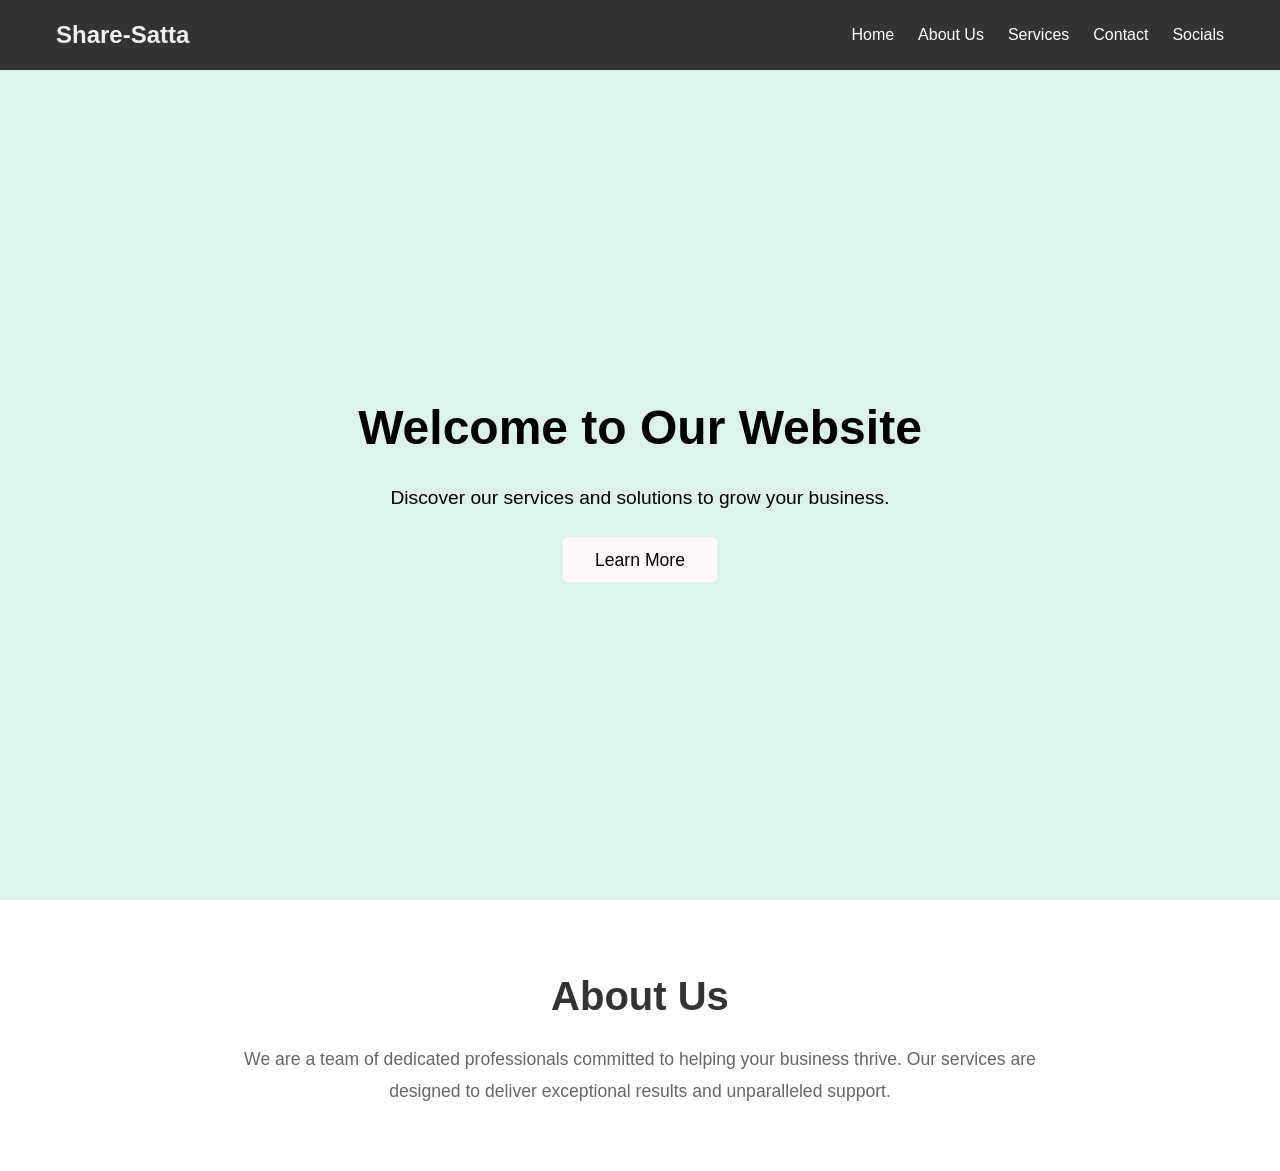
==== index.html @ 15a25336 "first commit" ====
<!DOCTYPE html>
<html lang="en">
<head>
    <meta charset="UTF-8">
    <meta name="viewport" content="width=device-width, initial-scale=1.0">
    <title>Landing Page</title>
    <link rel="stylesheet" href="styles.css">
    
</head>
<body>
    <!-- Task Bar / Navigation Bar -->
    <nav class="navbar">
        <div class="container">
            <h1 class="logo">Share-Satta</h1>
            <ul class="menu">
                <li><a href="#hero"  onclick="next()">Home</a></li>
                <li><a href="#about">About Us</a></li>
                <li><a href="#services" onclick="service()">Services</a></li>
                <li><a href="#contact">Contact</a></li>
                <li><a href="#socials">Socials</a></li>
            </ul>
        </div>
    </nav>

    <!-- Hero Section -->
    <header id="hero" class="hero">
        <div class="hero-content">
            <h1>Welcome to Our Website</h1>
            <p> Discover our services and solutions to grow your business.</p>
            <a href="#about" class="cta-button">Learn More</a>
        </div>
    </header>
 <script>
    function next() {
    window.location.href = "nextpage.html";
    }
    function service() {
        window.location.href = "service.html";    
    }


    
 </script>    
    <!-- About Us Section -->
    <section id="about" class="about">
        <div class="container">
            <h2>About Us</h2>
            <p>We are a team of dedicated professionals committed to helping your business thrive. Our services are designed to deliver exceptional results and unparalleled support.</p>
        </div>
    </section>
</body>
</html>
---- styles.css ----
/* Resetting basic styles */
* {
    margin: 0;
    padding: 0;
    box-sizing: border-box;
}

body {
    font-family: Arial, sans-serif;
    color: #000000;
    background: #a3ddcb5e;
    line-height: 1.6;
}
@media(max-width:48rem) {
    body {
        font-family: Arial, sans-serif;
        color: #000000;
        background: #a3ddcb5e;
        line-height: 1.6;
    }
}

/* Navbar / Task Bar */
.navbar {
    width: 100%;
    background: #333;
    color: #000000;
    padding: 1rem 0;
    position: fixed;
    top: 0;
    z-index: 1000;
}

.navbar .container {
    display: flex;
    justify-content: space-between;
    align-items: center;
    max-width: 1200px;
    margin: 0 auto;
    padding: 0 1rem;
}

.logo {
    font-size: 1.5rem;
    color: #f3f3f8fa;
}

.menu {
    list-style: none;
    display: flex;
}

.menu li {
    margin-left: 1.5rem;
}

.menu a {
    color: #ffffff;
    text-decoration: none;
    font-size: 1rem;
    transition: color 0.3s ease;
}

.menu a:hover {
    color: #ff6b6b;
}

/* Hero Section */
.hero {
    width: 100%;
    height: 100vh;
    background-image: url('https://source.unsplash.com/1600x900/?business,office');
    background-size: cover;
    background-position: center;
    display: flex;
    align-items: center;
    justify-content: center;
    text-align: center;
    padding-top: 4rem; /* Offset for fixed navbar */
    color: #000000;
}

.hero-content {
    max-width: 600px;
}

.hero h1 {
    font-size: 3rem;
    margin-bottom: 1rem;
}

.hero p {
    font-size: 1.2rem;
    margin-bottom: 2rem;
}

.cta-button {
    padding: 0.8rem 2rem;
    background-color: #fff8f8;
    color: #000000;
    font-size: 1.1rem;
    border: none;
    border-radius: 5px;
    text-decoration: none;
    transition: background-color 0.3s ease;
    pointer-events: stroke;
}

.cta-button:hover {
    background-color: #e05555;
}

/* About Us Section */
.about {
    padding: 4rem 1rem;
    background: #fff;
    text-align: center;
}

.about .container {
    max-width: 800px;
    margin: 0 auto;
}

.about h2 {
    font-size: 2.5rem;
    color: #333;
    margin-bottom: 1rem;
}

.about p {
    font-size: 1.1rem;
    color: #666;
    line-height: 1.8;
}

.next {
    font-size: medium;
    text-align: start;
    margin: 10px;
    padding: 10px;
    font-family: serif;
    
}

#para {
    padding:30px;
    margin:2px;
   
}

@media (max-width : 600px) {
    #para {
        padding:30px;
        margin:2px;
       
    }

}



.button {
    padding: 0.8rem 2rem;
    background-color: #fff8f8;
    color: #000000;
    font-size: 1.1rem;
    border: none;
    border-radius: 5px;
    text-decoration: none;
    transition: background-color 0.3s ease;
    pointer-events: stroke;
    margin: 20px;
    padding: 20px;
    
}

.button:hover {
    background-color: #e05555;
}

.more {
    font-size: medium;
    text-align: start;
    margin: 10px;
    padding: 10px;
    font-family: serif;
}


.service {
    font-size: 25px;
    font-family: sans-serif;
    text-align: start;
    margin: 10px;
    padding: 20px;
    font-family: serif;
    
}


.button1 { 
    background-color: #fff8f8;
    color: #000000;
    font: size 10px;
    transition: background-color 0.3s ease;
    pointer-events: stroke;
    margin: 20px;
    padding: 20px;

} 

.button1:hover {
    background-color: #e05555;
}
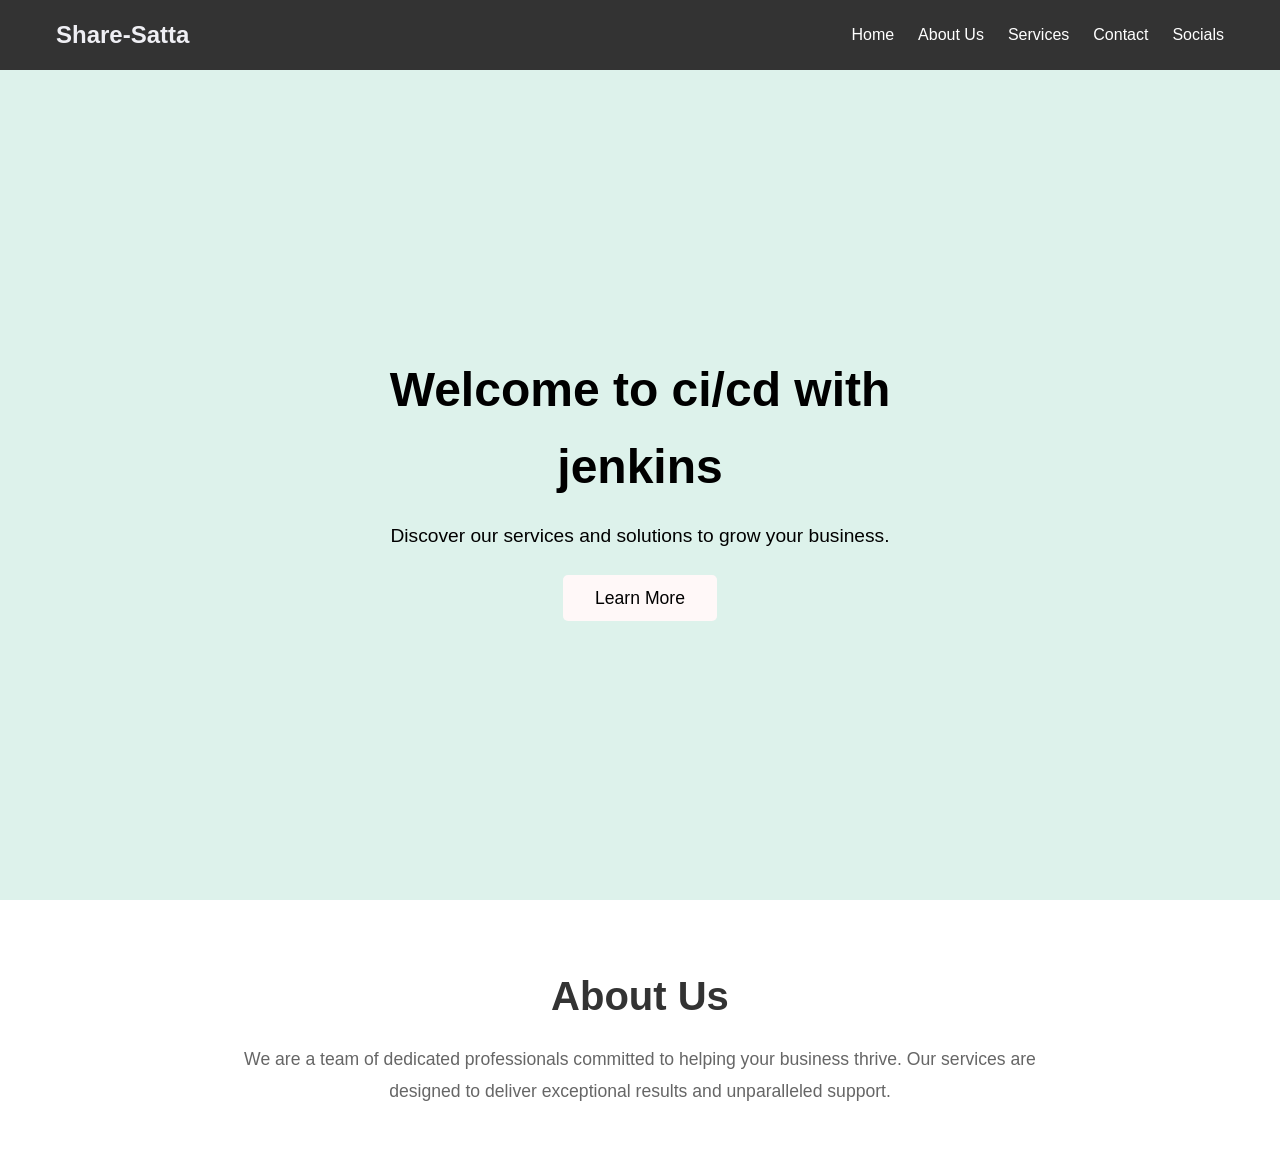
==== commit 3ffc8a1f: "Update index.html" ====
--- a/index.html
+++ b/index.html
@@ -25,7 +25,7 @@
     <!-- Hero Section -->
     <header id="hero" class="hero">
         <div class="hero-content">
-            <h1>Welcome to Our Website</h1>
+            <h1>Welcome to ci/cd  with jenkins</h1>
             <p> Discover our services and solutions to grow your business.</p>
             <a href="#about" class="cta-button">Learn More</a>
         </div>
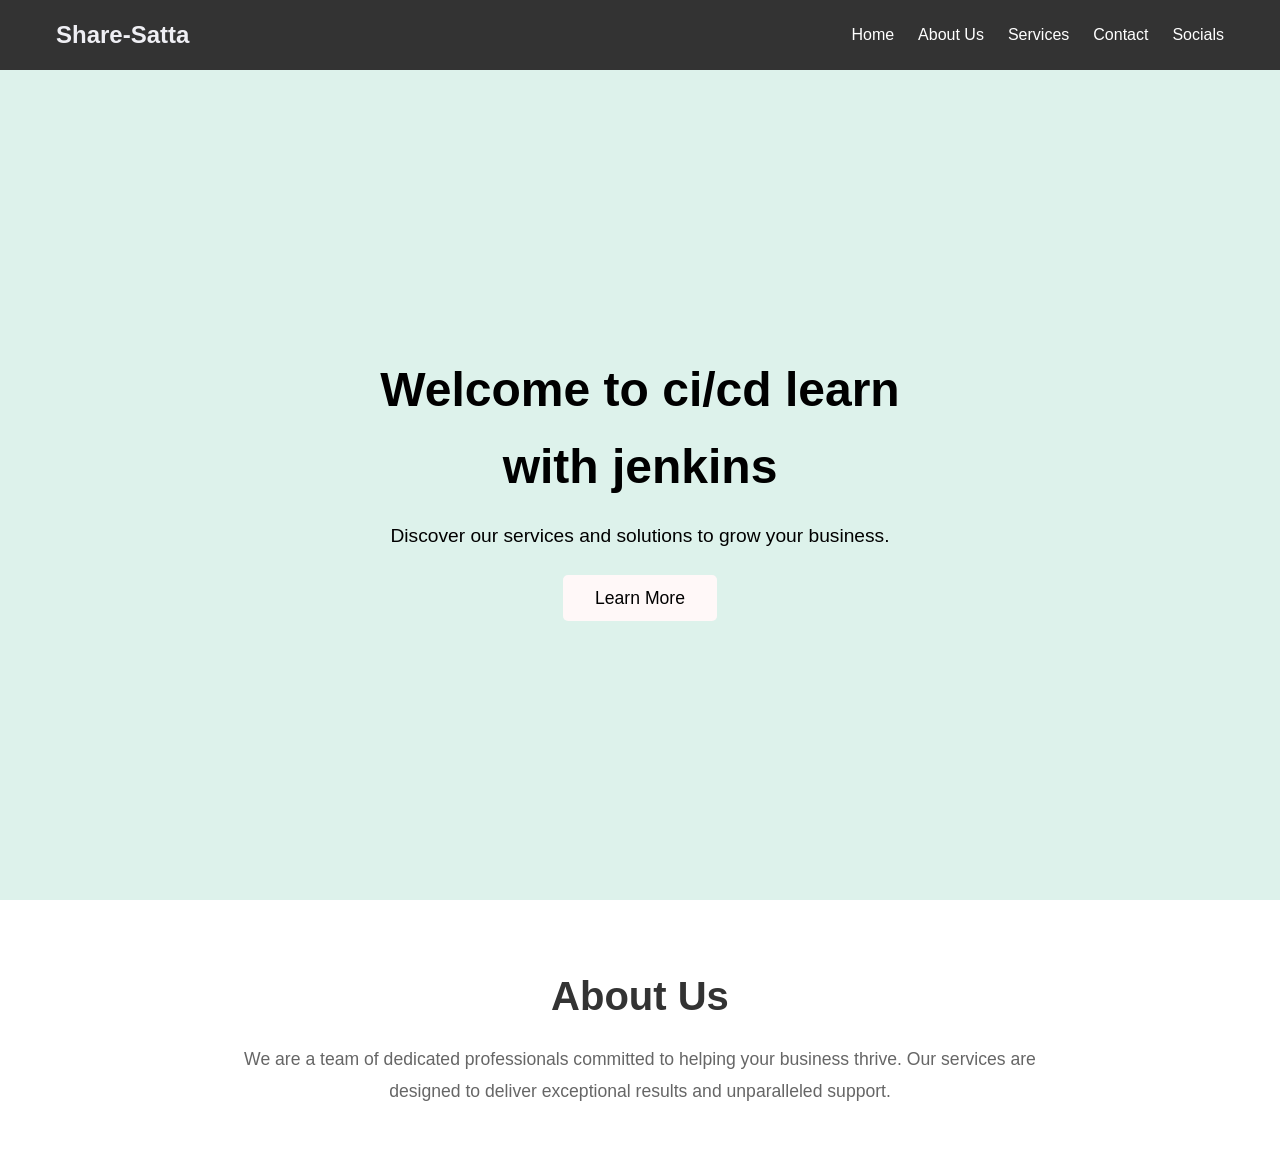
==== commit 5f816285: "Update index.html" ====
--- a/index.html
+++ b/index.html
@@ -25,7 +25,7 @@
     <!-- Hero Section -->
     <header id="hero" class="hero">
         <div class="hero-content">
-            <h1>Welcome to ci/cd  with jenkins</h1>
+            <h1>Welcome to ci/cd learn with jenkins</h1>
             <p> Discover our services and solutions to grow your business.</p>
             <a href="#about" class="cta-button">Learn More</a>
         </div>
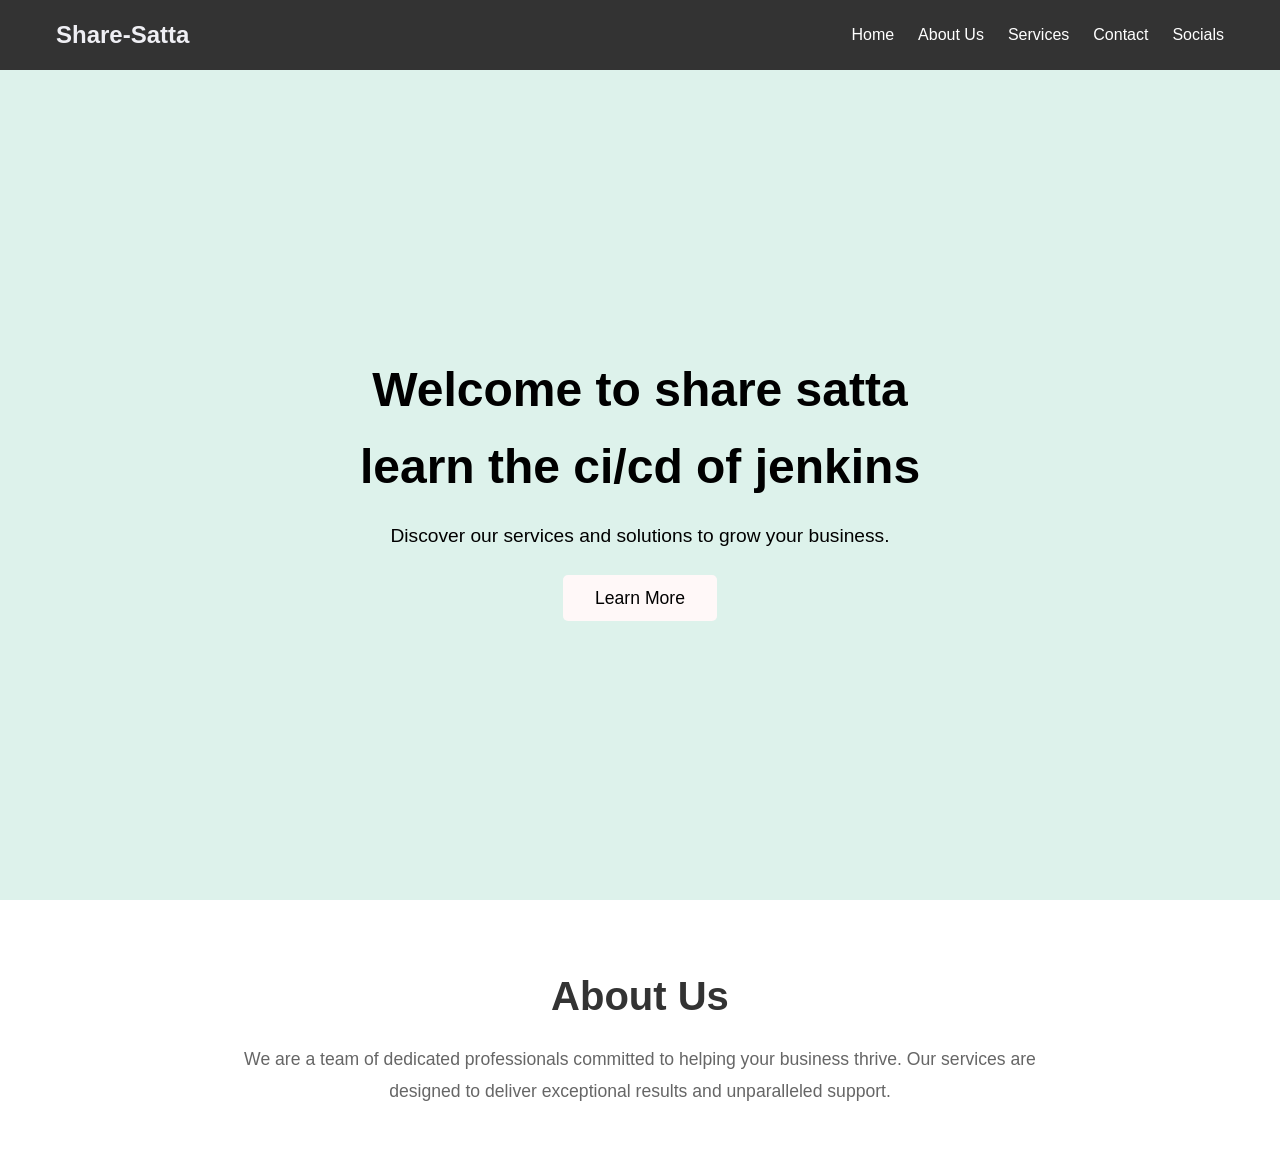
==== commit 3747a56f: "Update index.html" ====
--- a/index.html
+++ b/index.html
@@ -25,7 +25,7 @@
     <!-- Hero Section -->
     <header id="hero" class="hero">
         <div class="hero-content">
-            <h1>Welcome to ci/cd learn with jenkins</h1>
+            <h1>Welcome to share satta learn the ci/cd of jenkins</h1>
             <p> Discover our services and solutions to grow your business.</p>
             <a href="#about" class="cta-button">Learn More</a>
         </div>
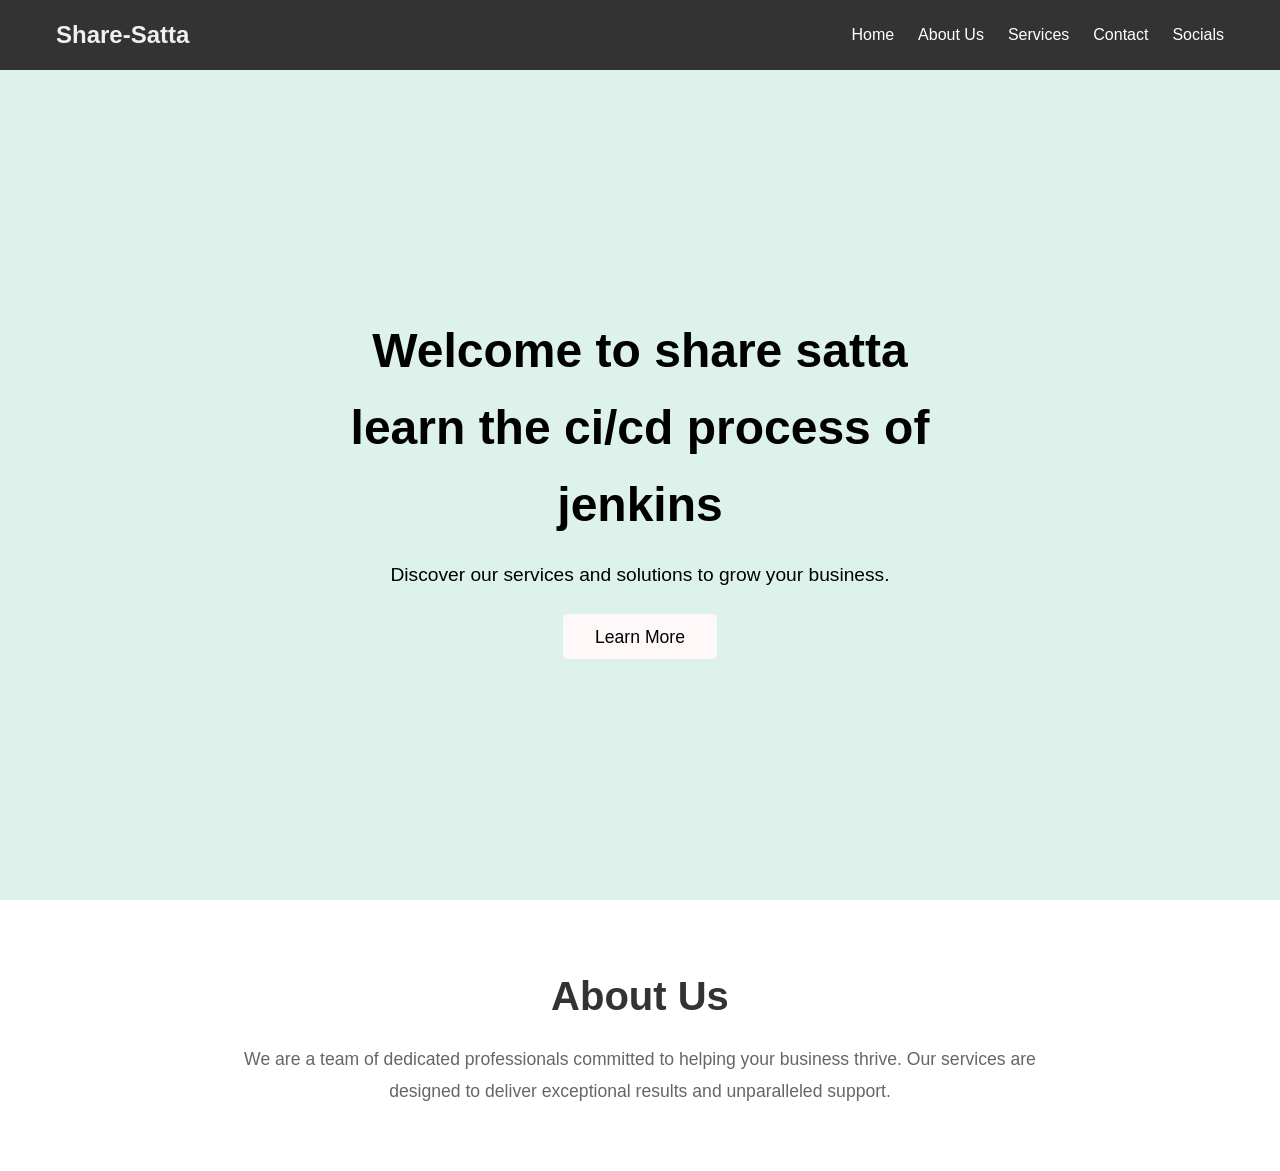
==== commit db789a25: "Update index.html" ====
--- a/index.html
+++ b/index.html
@@ -25,7 +25,7 @@
     <!-- Hero Section -->
     <header id="hero" class="hero">
         <div class="hero-content">
-            <h1>Welcome to share satta learn the ci/cd of jenkins</h1>
+            <h1>Welcome to share satta learn the ci/cd process of jenkins</h1>
             <p> Discover our services and solutions to grow your business.</p>
             <a href="#about" class="cta-button">Learn More</a>
         </div>
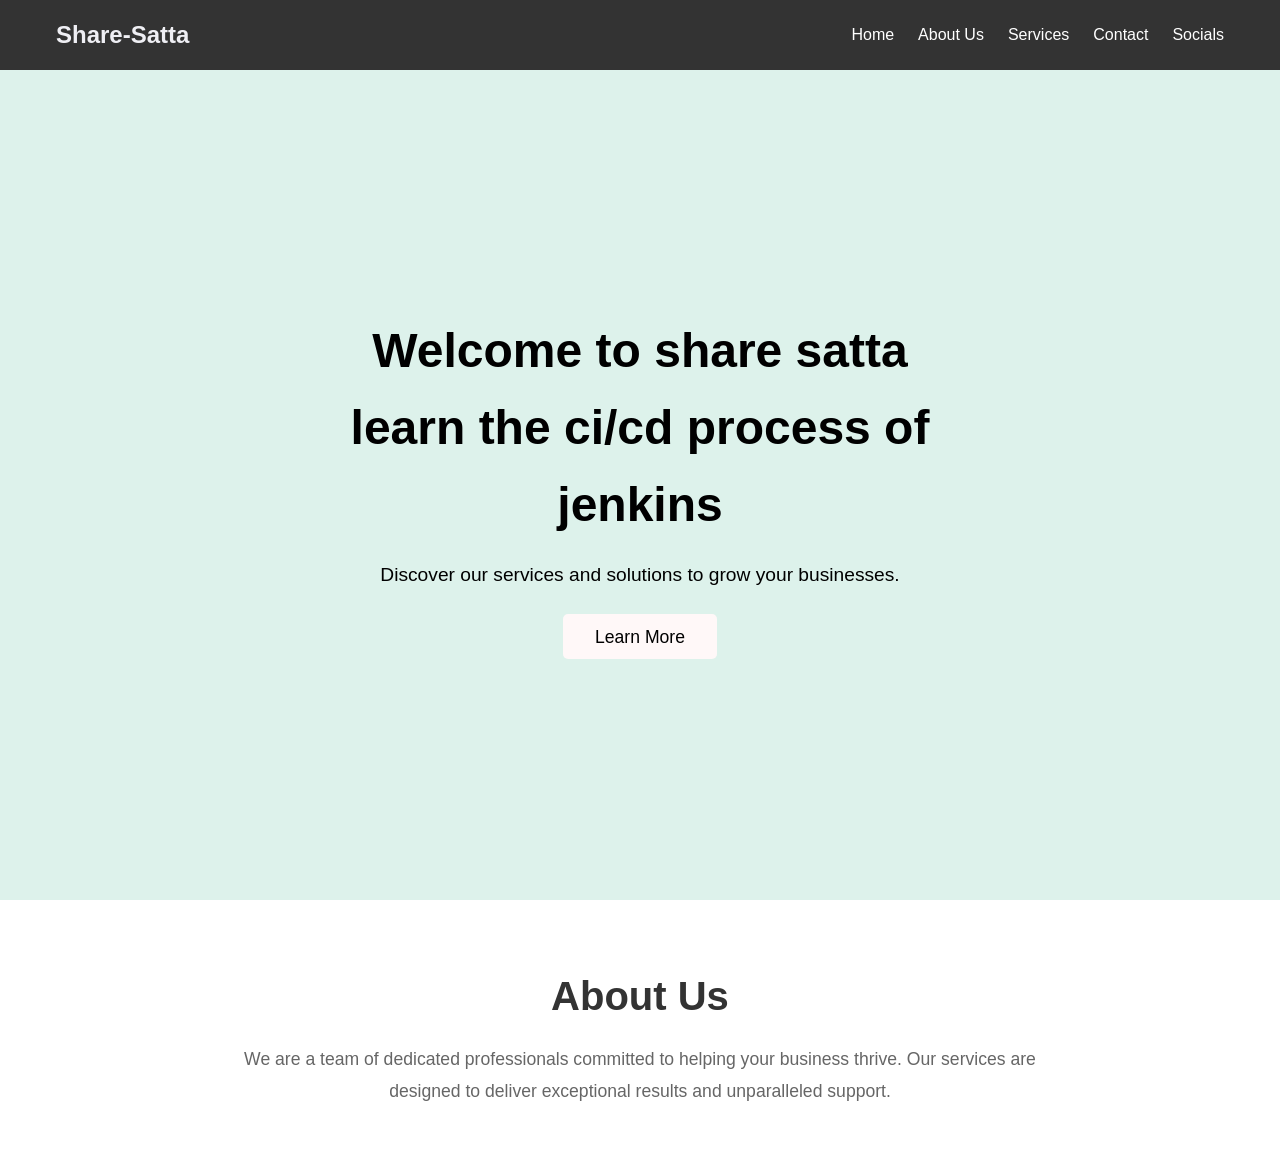
==== commit a2668841: "Update index.html" ====
--- a/index.html
+++ b/index.html
@@ -26,7 +26,7 @@
     <header id="hero" class="hero">
         <div class="hero-content">
             <h1>Welcome to share satta learn the ci/cd process of jenkins</h1>
-            <p> Discover our services and solutions to grow your business.</p>
+            <p> Discover our services and solutions to grow your businesses.</p>
             <a href="#about" class="cta-button">Learn More</a>
         </div>
     </header>
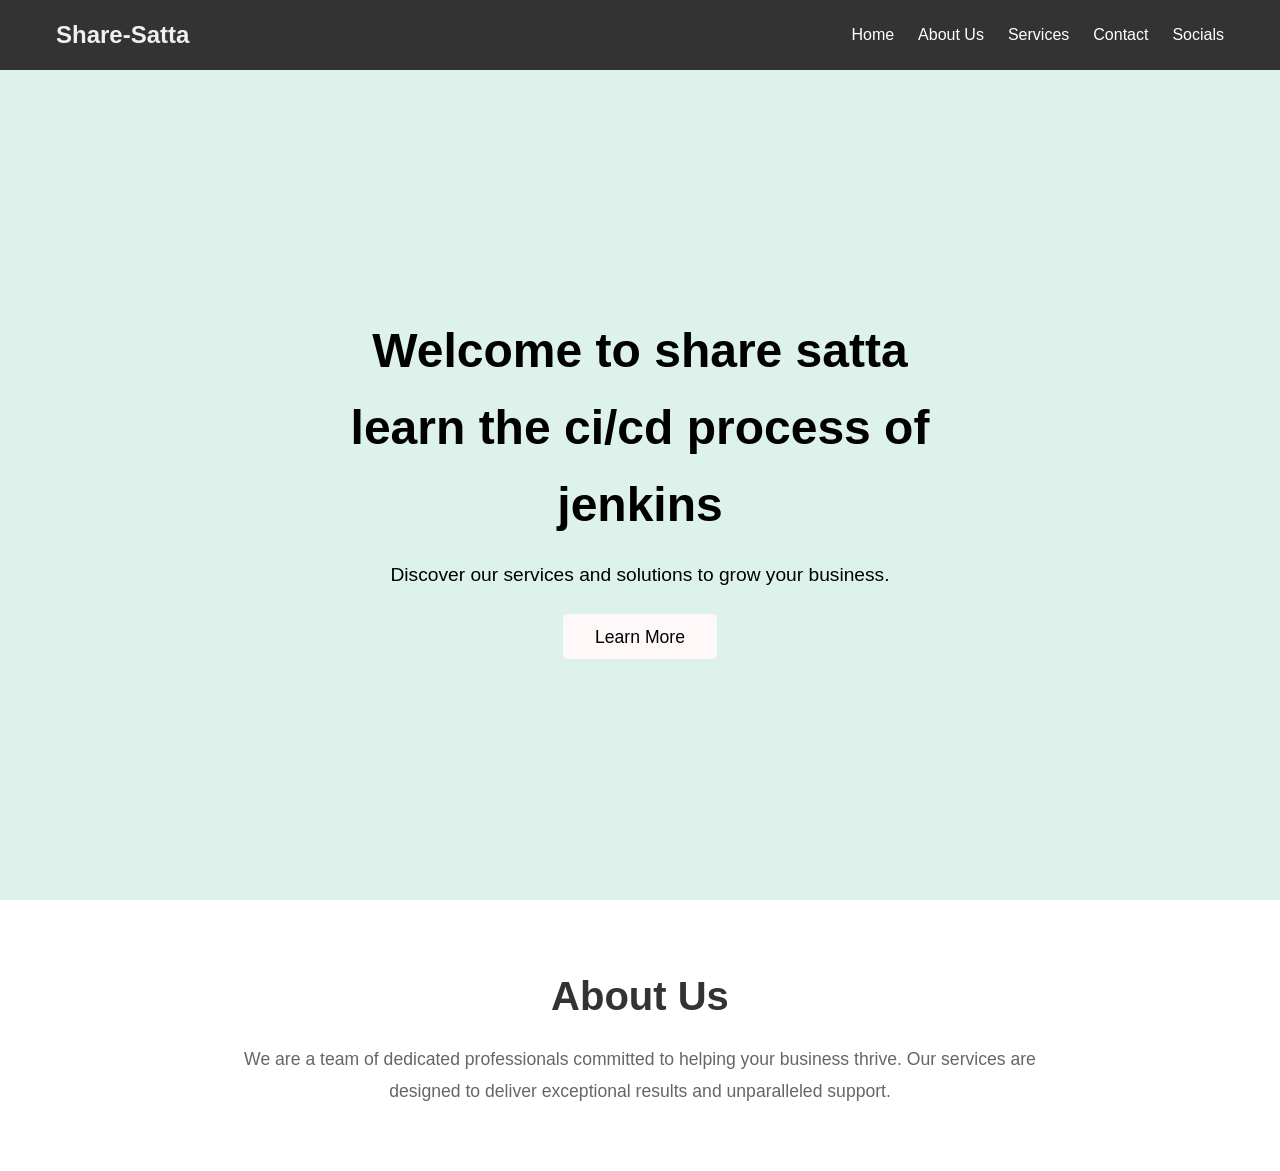
==== commit 459fee84: "Update index.html" ====
--- a/index.html
+++ b/index.html
@@ -26,7 +26,7 @@
     <header id="hero" class="hero">
         <div class="hero-content">
             <h1>Welcome to share satta learn the ci/cd process of jenkins</h1>
-            <p> Discover our services and solutions to grow your businesses.</p>
+            <p> Discover our services and solutions to grow your business.</p>
             <a href="#about" class="cta-button">Learn More</a>
         </div>
     </header>
